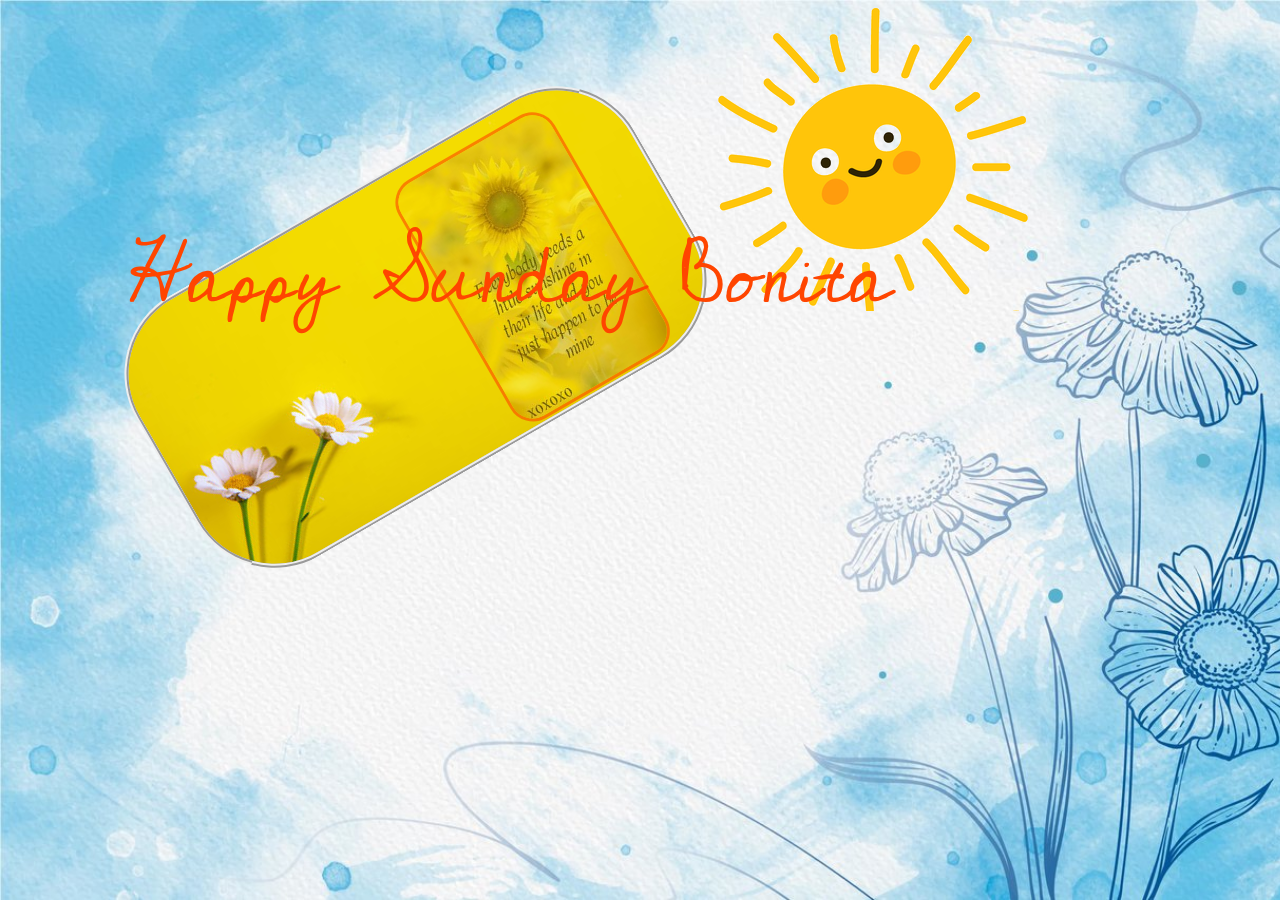
==== page2.html @ 28d28486 "edit" ====
<!DOCTYPE html>
<html lang="en">
  <head>
    <script
      async
      src="https://www.googletagmanager.com/gtag/js?id=UA-172981545-1"
    ></script>
    <script>
      window.dataLayer = window.dataLayer || [];
      function gtag() {
        dataLayer.push(arguments);
      }
      gtag("js", new Date());

      gtag("config", "UA-172981545-1");
    </script>
    <meta charset="UTF-8" />
    <meta name="viewport" content="width=device-width, initial-scale=1.0" />
    <title>Bonita</title>
    <link rel="stylesheet" href="styles.css" />
    <link href="https://fonts.googleapis.com/css2?family=Roboto:wght@500&display=swap" rel="stylesheet">
    <link href="https://fonts.googleapis.com/css2?family=Cedarville+Cursive&display=swap" rel="stylesheet">
  </head>
  <body class="page2-body">
   
    <div class="page2-container">
  <div class="hero"><iframe width="200" height="115" src="https://www.youtube.com/embed/dh7LJDHFaqA" frameborder="0" allow="accelerometer; autoplay; encrypted-media; gyroscope; picture-in-picture" allowfullscreen></iframe><img src="poem.jpg" class="poem1"/></div>

<img src="sun1.png" alt="">

<span class="writing2"> Happy Sunday Bonita </span>

<img src="heart.png" class="heart1"/>

<a href="https://bonita.netlify.app/"> <img src="lock.png" alt="lock" class="open"></a>

    </div>
  </body>
</html>
---- styles.css ----
* {
  box-sizing: border-box;
  margin: 0;
  padding: 0;
}

/* 
--misty-rose: hsla(0, 40%, 91%, 1);
--twilight-lavender: hsla(317, 25%, 37%, 1);
--carolina-blue: hsla(206, 88%, 55%, 1);
--mountain-meadow: hsla(170, 100%, 37%, 1);
--rich-black: hsla(180, 38%, 16%, 1);*/

.body1 {
  background-image: url("flower.jpg");
  background-size: cover;
  background-repeat: no-repeat;
  height: 100vh;
}

.main1 {
  width: 100%;
  height: 100%;
  position: relative;
}

.bonita1 {
  border-radius: 20%;
  opacity: 1;
  box-shadow: red 20px 20px 50px 50px;
  border-style: groove;
  position: absolute;
  left: 16%;
  top: 3%;
  transform: rotate(-35deg);
}

.writing {
  display: inline-flex;
  font-family: "Gamja Flower", cursive;
  font-weight: 900;
  font-size: xx-large;
  position: absolute;
  top: 51%;
  left: 21%;
  transform: scale(1.5);
  transform: rotate(-29deg);
}

.rose1 {
  flex: content;

  animation-name: rose;
  animation-duration: 7s;
  position: absolute;
  right: 2%;
  top: 1%;
}

.quote1 {
  border-radius: 20%;
  position: absolute;
  top: 10%;
  left: 40%;
  padding: 12px;
  clip-path: circle(40%);
}
.quote1 {
  transform: scale(1.9);
}
.bonita2 {
  transform: rotate(30deg);
  opacity: 1;
  box-shadow: red 20px 20px 50px 50px;
  border-style: groove;
  border-radius: 20%;
  position: absolute;
  right: 8%;
  bottom: 10%;
}
.bonita3 {
  transform: rotate(-10deg);
  opacity: 1;
  box-shadow: red 20px 20px 50px 50px;
  border-style: groove;
  border-radius: 20%;
  position: absolute;
  top: 5%;
  right: 23%;
}
.daisy {
  position: absolute;
  bottom: 3%;
}

.hold1 {
  position: absolute;
  bottom: 17%;
  left: 85%;
}

.cartoon1 {
  bottom: 20%;
  position: absolute;
  left: 55.13%;
}

.butterfly1 {
  top: 30%;
  left: 2%;
  position: absolute;
}

.butterfly1 {
  animation-name: butterfly;
  animation-duration: 5s;
  animation-iteration-count: infinite;
  animation-direction: alternate;
  z-index: 1000;
}

.smile {
  font-family: "Gamja Flower", cursive;
  font-weight: 900;
  font-size: xx-large;
  position: absolute;
  right: 23%;
  bottom: 3%;
  transform: rotate(29deg);
}
.open {
  position: relative;
  bottom: 600px;
  left: 1050px;
}
.lock1 {
  position: absolute;
  top: 1%;
  left: 1%;
  opacity: 0.8;
  transform: scale(0.6);
}

.link1 {
  position: absolute;
  left: 3%;
  top: 16%;
  font-family: "Gamja Flower", cursive;
  font-weight: 900;
  font-size: xx-large;
  color: black;
}

.corazon {
  position: absolute;
  left: 37%;
  bottom: 0%;
  transform: rotate(36deg);
}

.sands {
  font-family: "Gamja Flower", cursive;
  font-weight: 800;
  font-size: xx-large;
  position: absolute;
  left: 59%;
  bottom: 63%;
  transform: rotate(-35deg);
}

.bonita4 {
  border-style: groove;
  opacity: 1;
  position: absolute;
  bottom: 0%;
  width: 250px;
  transform: rotate(30deg);
  clip-path: polygon(
    50% 0%,
    61% 35%,
    98% 35%,
    68% 57%,
    79% 91%,
    50% 70%,
    21% 91%,
    32% 57%,
    2% 35%,
    39% 35%
  );
}

.bonita4-wrap {
  position: relative;
  width: 500px;
  height: 100%;
  bottom: 1%;
  left: 13%;
  filter: drop-shadow(25px 25px 10px rgba(235, 52, 52, 1));
}

.mini-wrapper {
  width: 300px;
  height: 300px;
  position: absolute;
  right: 50%;
  bottom: 12%;
}
@keyframes rose {
  0% {
    opacity: 0.2;
  }

  50% {
    opacity: 0.5;
  }

  100% {
    opacity: 1;
  }
}

.page2-list {
  position: relative;
  top: 0 px;
  display: inline-block;
  width: 10%;
  list-style: none;
  background-color: hsla(0, 40%, 91%, 1);
  height: 100vh;
}

.page2-body {
  margin: 0 auto;
  width: 80%;
  height: 100vh;
}

li {
  display: inline-flex;
  font-family: Impact, Haettenschweiler, "Arial Narrow Bold", sans-serif;
  justify-content: center;
  font-size: 28px;

  width: 100px;
  height: 100px;
}

.hero {
  position: relative;
  top: 145px;
  display: inline-block;
  background-image: url("yellow1.jpg");
  width: 575px;
  height: 300px;
  background-position: bottom;
  transform: rotate(-30deg);
  border-radius: 90px;
  border-style: ridge;
  border-width: 4px;
}

iframe {
  border-radius: 30px;
  position: relative;
  bottom: 140px;
  left: 25px;
}

.poem1 {
  opacity: 0.6;
  width: 180px;
  height: 275px;
  border-radius: 26px;
  border-style: solid;
  border-color: orangered;
  position: relative;
  top: 15px;
  left: 125px;
}

.page2-body {
  height: 100vh;
  background-image: url("pastel.jpg");
  background-size: cover;
  background-repeat: no-repeat;
}

.writing2 {
  font-family: "Cedarville Cursive", cursive;
  font-size: 80px;
  color: orangered;
  position: relative;
  bottom: 130px;
}

.heart1 {
  position: relative;
  bottom: 300px;
  right: 840px;
}

@media (max-width: 1024px) {
  .quote1 {
    display: none;
  }
}

@media (max-width: 1024px) {
  .cartoon1 {
    display: none;
  }
}

@media (max-width: 1024px) {
  .hold1 {
    display: none;
  }
}

@media (max-width: 1024px) {
  .sands {
    display: none;
  }
}

@media (max-width: 1024px) {
  .bonita4 {
    display: none;
  }
}

@media (max-width: 1024px) {
  .lock1 {
    display: none;
  }
}
@media (max-width: 1024px) {
  .link1 {
    display: none;
  }
}

@media (max-width: 1024px) {
  body {
    height: 100vh;
  }
}

@keyframes butterfly {
  0% {
    top: 0;
    left: 0;
  }
  10% {
    top: 20%;
    left: 10%;
  }
  20% {
    top: 30%;
    left: 35%;
  }
  30% {
    top: 50%;
    left: 60%;
  }
  40% {
    top: 80%;
    left: 40%;
  }

  60% {
    bottom: 10%;
    right: 30%;
  }
  75% {
    top: 5%;
    left: 50%;
  }
  100% {
    top: 100px;
    left: 80%;
  }
}

@media (max-width: 1024px) {
  .corazon {
    display: none;
  }
}
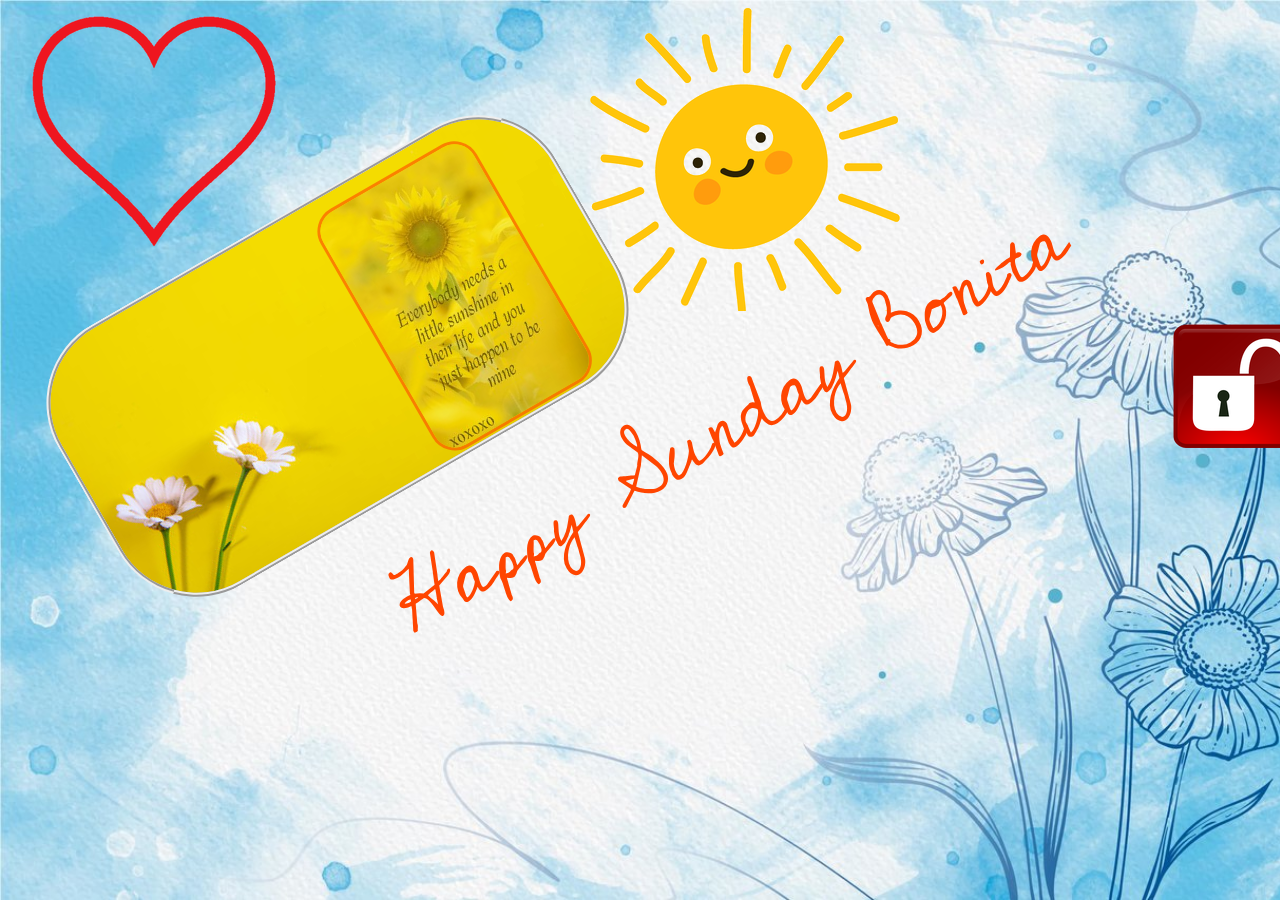
==== commit 6204bd8b: "edit" ====
--- a/page2.html
+++ b/page2.html
@@ -23,7 +23,7 @@
   </head>
   <body class="page2-body">
    
-    <div class="page2-container">
+    
   <div class="hero"><iframe width="200" height="115" src="https://www.youtube.com/embed/dh7LJDHFaqA" frameborder="0" allow="accelerometer; autoplay; encrypted-media; gyroscope; picture-in-picture" allowfullscreen></iframe><img src="poem.jpg" class="poem1"/></div>
 
 <img src="sun1.png" alt="">
@@ -34,6 +34,6 @@
 
 <a href="https://bonita.netlify.app/"> <img src="lock.png" alt="lock" class="open"></a>
 
-    </div>
+  
   </body>
 </html>
--- a/styles.css
+++ b/styles.css
@@ -1,7 +1,7 @@
 * {
   box-sizing: border-box;
   margin: 0;
-  padding: 0;
+  padding: 0;overflow-y: hidden;
 }
 
 /* 
@@ -128,11 +128,8 @@
   bottom: 3%;
   transform: rotate(29deg);
 }
-.open {
-  position: relative;
-  bottom: 600px;
-  left: 1050px;
-}
+
+
 .lock1 {
   position: absolute;
   top: 1%;
@@ -219,20 +216,12 @@
   }
 }
 
-.page2-list {
-  position: relative;
-  top: 0 px;
-  display: inline-block;
-  width: 10%;
-  list-style: none;
-  background-color: hsla(0, 40%, 91%, 1);
-  height: 100vh;
-}
+
 
 .page2-body {
   margin: 0 auto;
-  width: 80%;
-  height: 100vh;
+ height:100vh;
+  
 }
 
 li {
@@ -247,7 +236,7 @@
 
 .hero {
   position: relative;
-  top: 145px;
+  top: 195px;left:50px;
   display: inline-block;
   background-image: url("yellow1.jpg");
   width: 575px;
@@ -285,19 +274,23 @@
   background-repeat: no-repeat;
 }
 
-.writing2 {
+.writing2 {display: inline-block;
   font-family: "Cedarville Cursive", cursive;
   font-size: 80px;
   color: orangered;
   position: relative;
-  bottom: 130px;
+  bottom: 50px;left:350px;
+  transform: rotate(-30deg);
 }
 
 .heart1 {
   position: relative;
   bottom: 300px;
-  right: 840px;
-}
+  right:740px;
+}.open {
+  position: relative;
+  bottom: 100px;
+  left: 150px;
 
 @media (max-width: 1024px) {
   .quote1 {
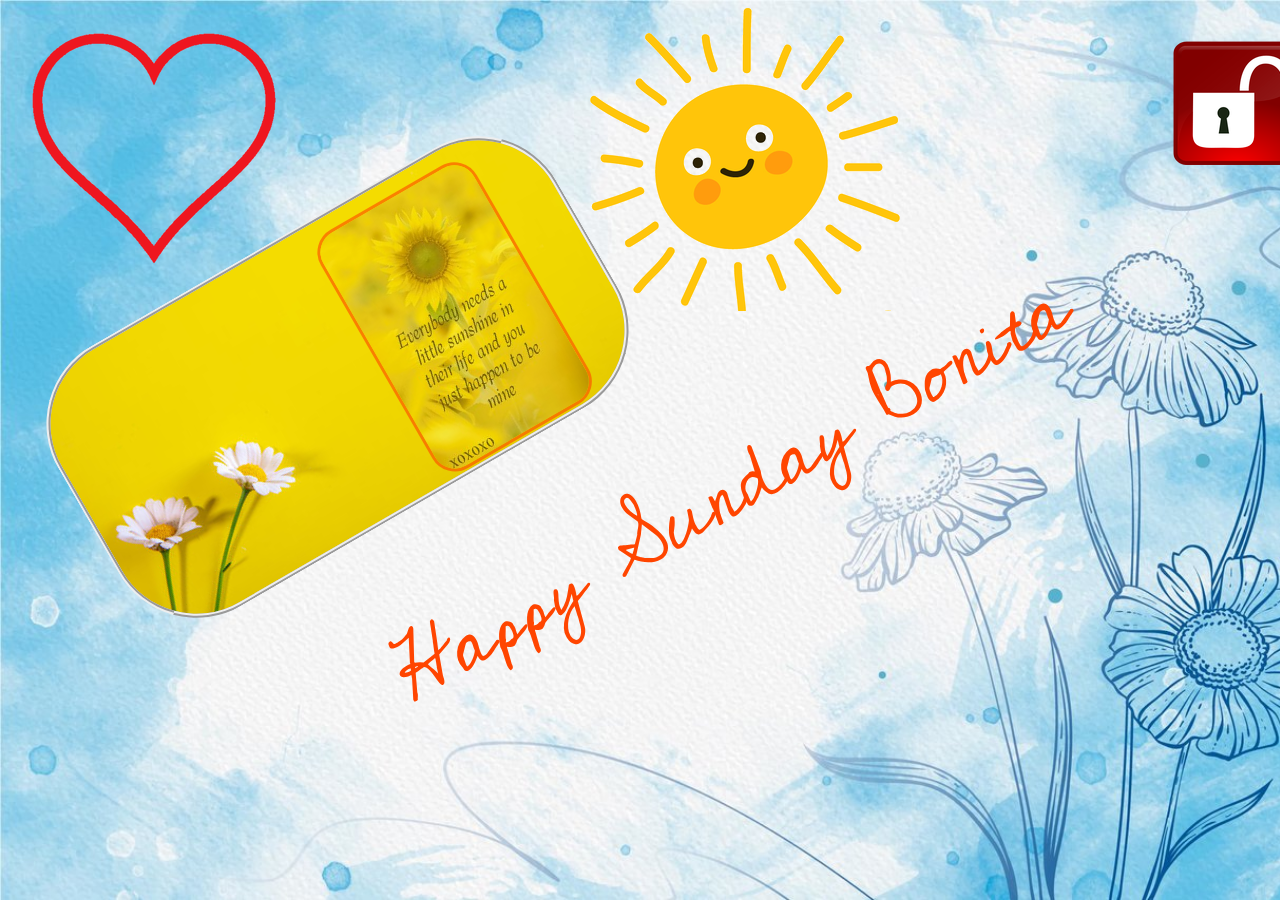
==== commit 810f1836: "edit" ====
--- a/page2.html
+++ b/page2.html
@@ -24,7 +24,7 @@
   <body class="page2-body">
    
     
-  <div class="hero"><iframe width="200" height="115" src="https://www.youtube.com/embed/dh7LJDHFaqA" frameborder="0" allow="accelerometer; autoplay; encrypted-media; gyroscope; picture-in-picture" allowfullscreen></iframe><img src="poem.jpg" class="poem1"/></div>
+  <div class="hero"><iframe width="200" height="115" src="https://www.youtube.com/embed/dh7LJDHFaqA" frameborder="0" allow="accelerometer; autoplay; encrypted-media; gyroscope; picture-in-picture" allowfullscreen></iframe/><img src="poem.jpg" class="poem1"/></div>
 
 <img src="sun1.png" alt="">
 
@@ -32,7 +32,7 @@
 
 <img src="heart.png" class="heart1"/>
 
-<a href="https://bonita.netlify.app/"> <img src="lock.png" alt="lock" class="open"></a>
+<a href="httpS//bonita.netlify.app.html"> <img src="lock.png" alt="lock" class="open"></a>
 
   
   </body>
--- a/styles.css
+++ b/styles.css
@@ -1,7 +1,7 @@
 * {
   box-sizing: border-box;
   margin: 0;
-  padding: 0;overflow-y: hidden;
+  padding: 0;
 }
 
 /* 
@@ -130,7 +130,7 @@
 }
 
 
-.lock1 {
+.lock1 {cursor: pointer;
   position: absolute;
   top: 1%;
   left: 1%;
@@ -287,9 +287,9 @@
   position: relative;
   bottom: 300px;
   right:740px;
-}.open {
-  position: relative;
-  bottom: 100px;
+}.open {cursor: pointer;
+  position: relative;
+  bottom: 400px;
   left: 150px;
 
 @media (max-width: 1024px) {
@@ -380,3 +380,4 @@
     display: none;
   }
 }
+}